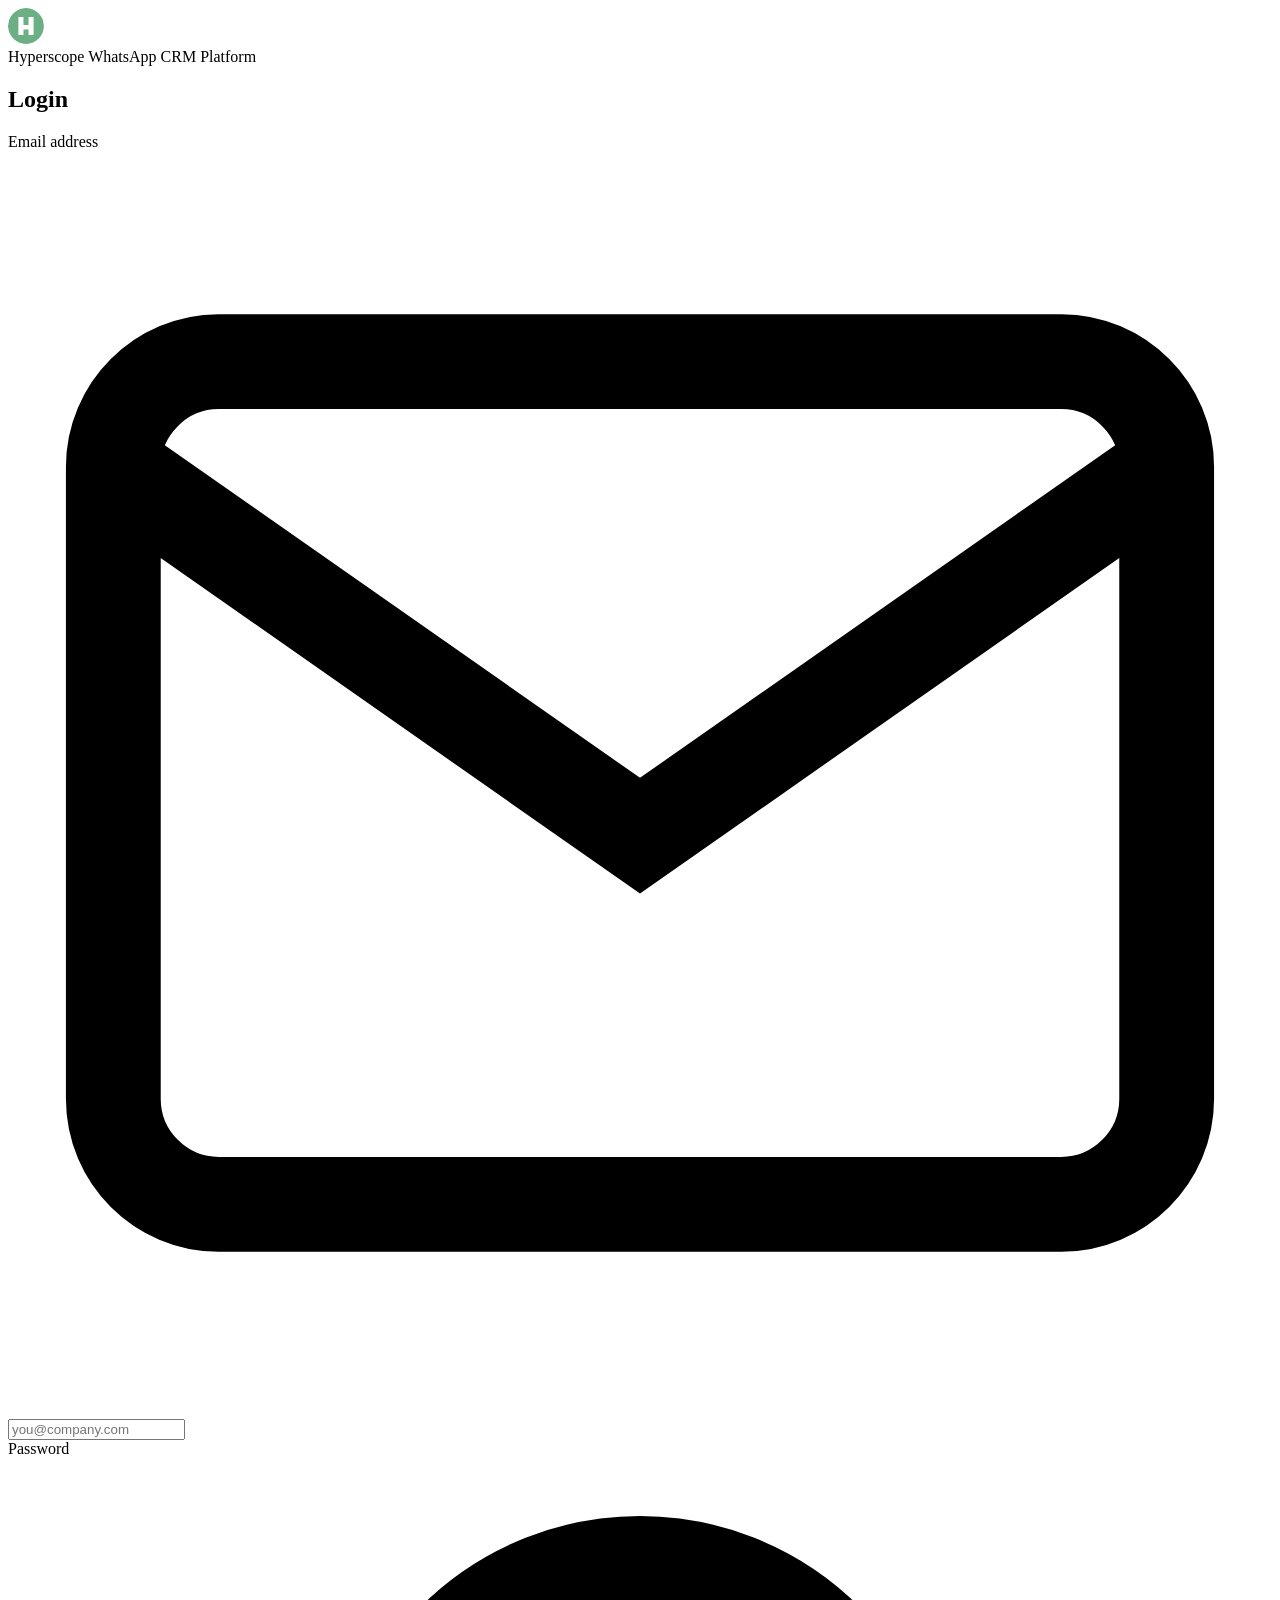
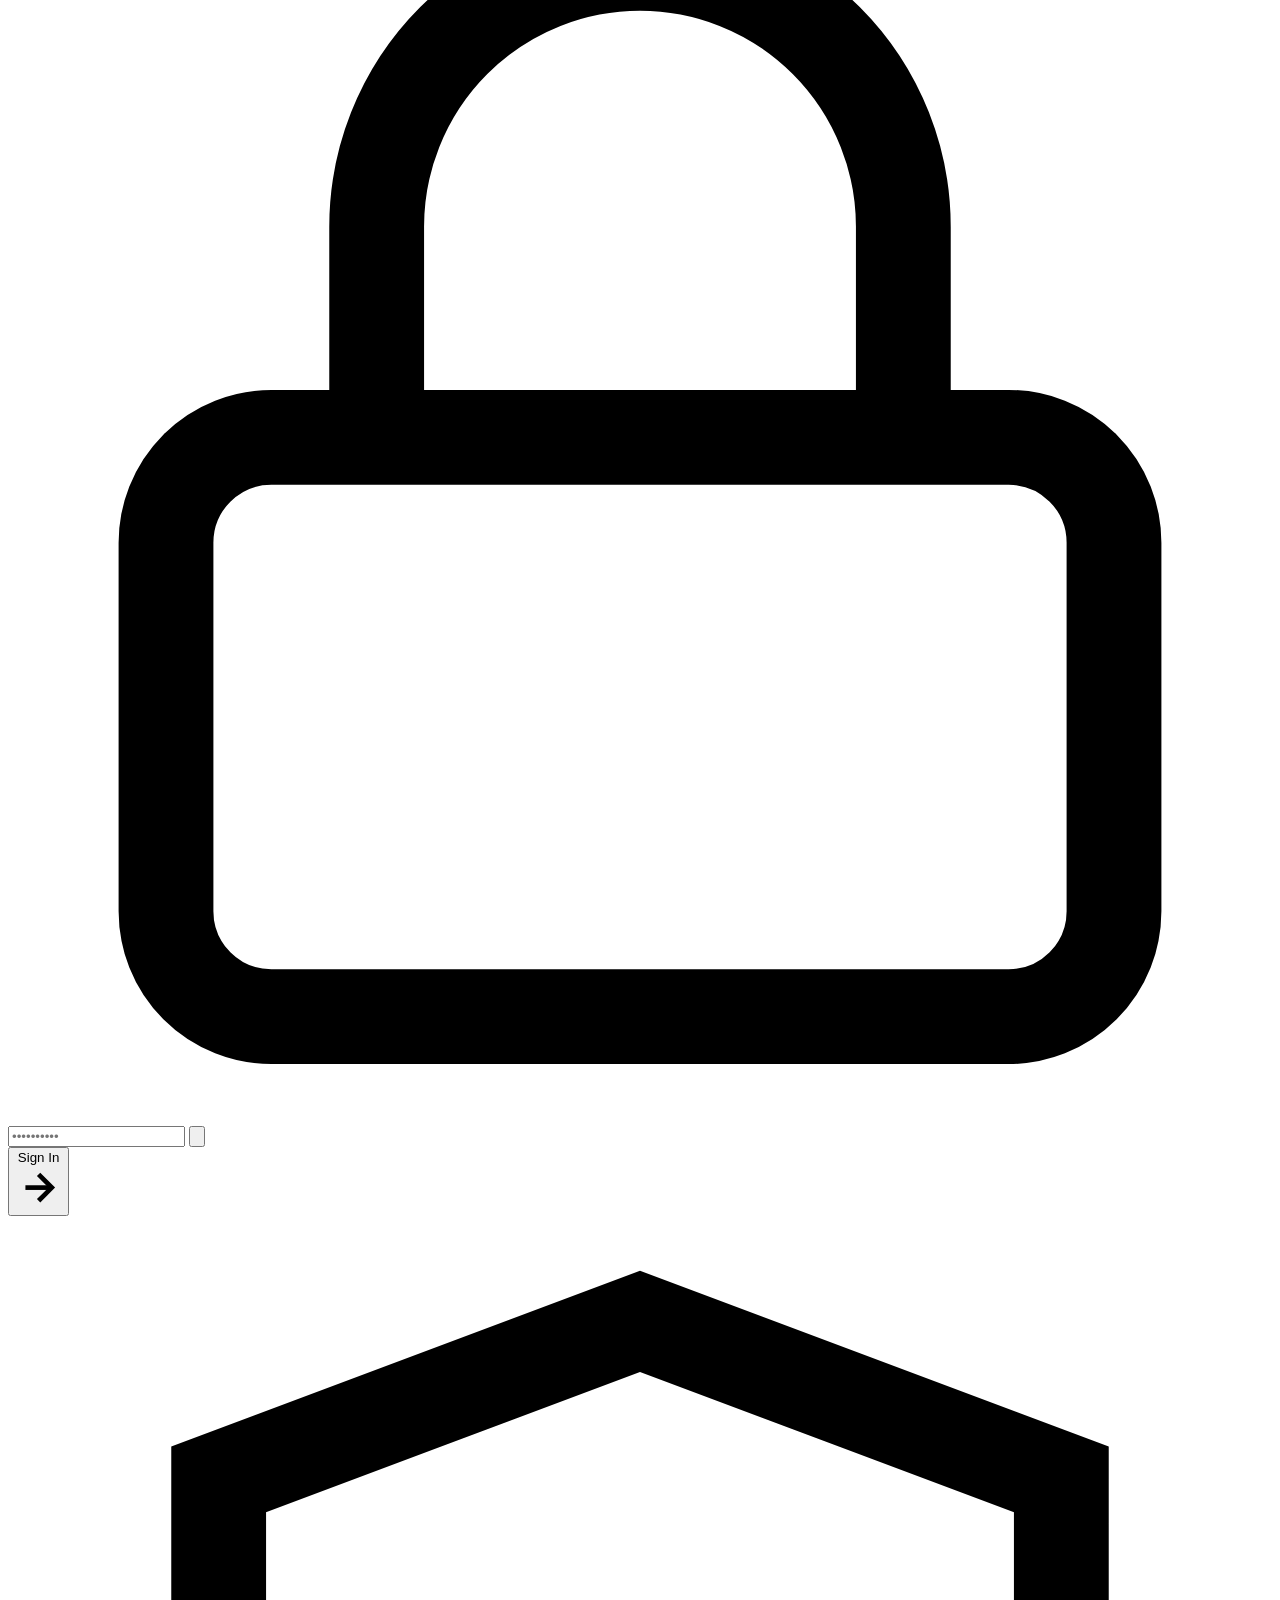
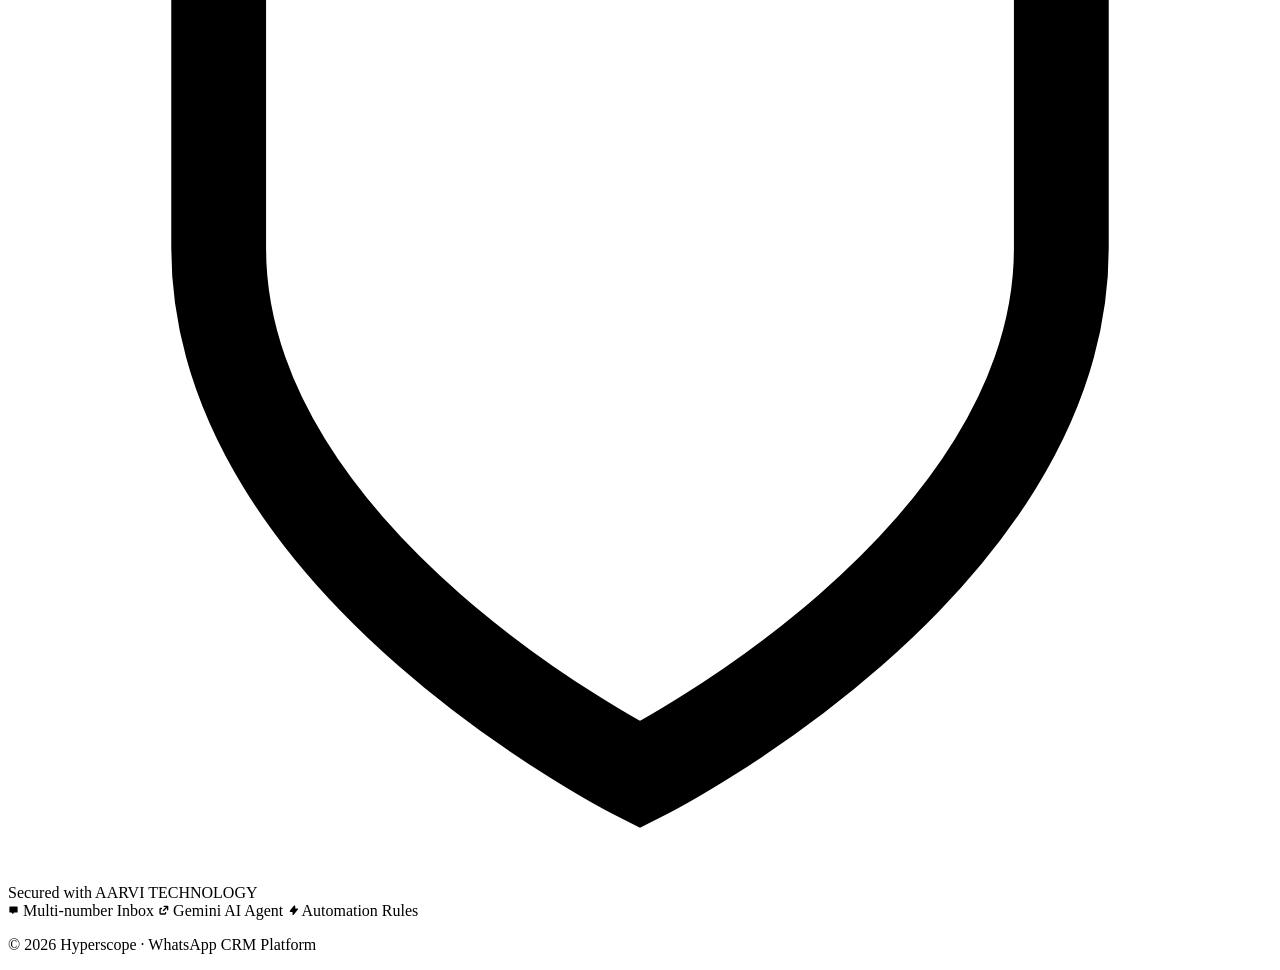
==== frontend/index.html @ 1526806e "Merge feat/settings-shell: settings sub-nav, user/org/integration pages Co-Authored-By: Claude Opus " ====
<!DOCTYPE html>
<html lang="en">
<head>
<meta charset="UTF-8">
<meta name="viewport" content="width=device-width, initial-scale=1.0">
<title>Hyperscope — WhatsApp CRM</title>
<script>
  // Apply saved theme + sidebar state before first paint (per browser; storage may be blocked)
  (function () {
    try {
      var t = localStorage.getItem('theme');
      if (t === 'dark' || t === 'light') document.documentElement.setAttribute('data-theme', t);
      if (localStorage.getItem('sidebar') === 'collapsed') document.documentElement.setAttribute('data-sidebar', 'collapsed');
    } catch (_) {}
  })();
</script>
<link rel="stylesheet" href="/static/css/app.css?v=41">
<link rel="stylesheet" href="/static/css/notifications.css?v=2">
<link rel="stylesheet" href="/static/css/dashboard.css?v=2">
<link rel="stylesheet" href="/static/css/chats.css?v=3">
<link rel="stylesheet" href="/static/css/analytics.css?v=2">
<link rel="stylesheet" href="/static/css/settings.css?v=2">
<link rel="stylesheet" href="/static/css/settings-org.css?v=1">
<link rel="stylesheet" href="/static/css/contacts.css?v=2">
<link rel="icon" type="image/svg+xml" href="/static/favicon.svg">
</head>
<body>

<!-- BOOT LOADER (session restore / first view render) -->
<div id="boot-loader" class="boot-loader" role="status" aria-live="polite" hidden>
  <div class="boot-inner">
    <div class="boot-logo" id="boot-logo">
      <svg viewBox="0 0 512 512" fill="none" xmlns="http://www.w3.org/2000/svg" aria-hidden="true">
        <circle cx="256" cy="256" r="256" fill="#15803D"/>
        <path fill="#fff" d="M148 128h72v112h72V128h72v256h-72V304h-72v80h-72z"/>
      </svg>
    </div>
    <p class="boot-text">Loading your workspace...</p>
    <div class="boot-bar" aria-hidden="true"></div>
    <p class="boot-slow" id="boot-slow" hidden>This is taking longer than usual.</p>
    <button type="button" class="boot-logout" id="boot-logout">
      Logout
      <svg viewBox="0 0 24 24" fill="none" stroke="currentColor" stroke-width="2" stroke-linecap="round" stroke-linejoin="round" aria-hidden="true"><path d="M9 21H5a2 2 0 0 1-2-2V5a2 2 0 0 1 2-2h4"/><polyline points="16 17 21 12 16 7"/><line x1="21" y1="12" x2="9" y2="12"/></svg>
    </button>
  </div>
</div>

<!-- LOGIN SCREEN -->
<div id="login-screen" class="login-screen">

  <div class="ls-outer">
  <div class="ls-wrap">

    <!-- Logo above card -->
    <div class="ls-brand">
      <div class="ls-logo">
        <svg viewBox="0 0 512 512" fill="none" xmlns="http://www.w3.org/2000/svg" style="width:36px;height:36px">
          <mask id="ls-mask" maskUnits="userSpaceOnUse"><circle cx="256" cy="256" r="256" fill="#3C3"/></mask>
          <g mask="url(#ls-mask)">
            <circle cx="256" cy="256" r="256" fill="#15803D"/>
            <path fill="#fff" d="M148 128h72v112h72V128h72v256h-72V304h-72v80h-72z"/>
          </g>
        </svg>
      </div>
      <div class="ls-brand-name">
        <span>Hyperscope</span>
        <span class="ls-brand-tag">WhatsApp CRM Platform</span>
      </div>
    </div>

    <!-- Form card -->
    <div class="ls-card">

      <div class="ls-card-head">
        <h2>Login</h2>
      </div>

      <form id="login-form" autocomplete="off" novalidate>

        <div class="lf-group">
          <label for="login-email">Email address</label>
          <div class="lf-input-wrap">
            <svg class="lf-input-icon" viewBox="0 0 24 24" fill="none" stroke="currentColor" stroke-width="1.8"><path d="M4 4h16c1.1 0 2 .9 2 2v12c0 1.1-.9 2-2 2H4c-1.1 0-2-.9-2-2V6c0-1.1.9-2 2-2z"/><polyline points="22,6 12,13 2,6"/></svg>
            <input type="email" id="login-email" placeholder="you@company.com" required autocomplete="email">
          </div>
        </div>

        <div class="lf-group">
          <label for="login-password">Password</label>
          <div class="lf-input-wrap">
            <svg class="lf-input-icon" viewBox="0 0 24 24" fill="none" stroke="currentColor" stroke-width="1.8"><rect x="3" y="11" width="18" height="11" rx="2" ry="2"/><path d="M7 11V7a5 5 0 0 1 10 0v4"/></svg>
            <input type="password" id="login-password" placeholder="••••••••••" required autocomplete="current-password">
            <button type="button" class="lf-eye" id="toggle-password" tabindex="-1" aria-label="Show password">
              <svg id="eye-icon" viewBox="0 0 24 24" fill="none" stroke="currentColor" stroke-width="1.8"><path d="M1 12s4-8 11-8 11 8 11 8-4 8-11 8-11-8-11-8z"/><circle cx="12" cy="12" r="3"/></svg>
            </button>
          </div>
        </div>

        <div id="login-error" class="lf-error" style="display:none">
          <svg viewBox="0 0 24 24" fill="none" stroke="currentColor" stroke-width="2"><circle cx="12" cy="12" r="10"/><line x1="12" y1="8" x2="12" y2="12"/><line x1="12" y1="16" x2="12.01" y2="16"/></svg>
          <span id="login-error-msg">Invalid email or password</span>
        </div>

        <button type="submit" class="lf-submit" id="login-btn">
          <span id="login-btn-text">Sign In</span>
          <svg id="login-btn-arrow" viewBox="0 0 24 24" fill="none" stroke="currentColor" stroke-width="2.5"><line x1="5" y1="12" x2="19" y2="12"/><polyline points="12 5 19 12 12 19"/></svg>
          <svg id="login-btn-spinner" viewBox="0 0 24 24" fill="none" stroke="currentColor" stroke-width="2.5" style="display:none"><circle cx="12" cy="12" r="10" stroke-opacity=".2"/><path d="M12 2a10 10 0 0 1 10 10" stroke-linecap="round"/></svg>
        </button>

      </form>

      <div class="lf-trust">
        <svg viewBox="0 0 24 24" fill="none" stroke="currentColor" stroke-width="1.8"><path d="M12 22s8-4 8-10V5l-8-3-8 3v7c0 6 8 10 8 10z"/></svg>
        Secured with AARVI TECHNOLOGY
      </div>

    </div>

    <!-- Feature chips below card -->
    <div class="ls-chips">
      <span class="ls-chip">
        <svg viewBox="0 0 16 16" fill="currentColor" width="11" height="11"><path d="M2 3a1 1 0 011-1h10a1 1 0 011 1v7a1 1 0 01-1 1H9l-2 2-2-2H3a1 1 0 01-1-1V3z"/></svg>
        Multi-number Inbox
      </span>
      <span class="ls-chip">
        <svg viewBox="0 0 16 16" fill="currentColor" width="11" height="11"><path fill-rule="evenodd" d="M9 1a1 1 0 000 2h2.586L7.293 7.293a1 1 0 101.414 1.414L13 4.414V7a1 1 0 002 0V2a1 1 0 00-1-1H9zM4 4a2 2 0 00-2 2v6a2 2 0 002 2h6a2 2 0 002-2v-1a1 1 0 00-2 0v1H4V6h1a1 1 0 000-2H4z" clip-rule="evenodd"/></svg>
        Gemini AI Agent
      </span>
      <span class="ls-chip">
        <svg viewBox="0 0 16 16" fill="currentColor" width="11" height="11"><path fill-rule="evenodd" d="M11.3 1.046A1 1 0 0112 2v3h3a1 1 0 01.8 1.6l-6 7.5A1 1 0 018 13v-3H5a1 1 0 01-.8-1.6l6-7.5a1 1 0 011.1-.354z" clip-rule="evenodd"/></svg>
        Automation Rules
      </span>
    </div>

    <p class="ls-footer">© 2026 Hyperscope · WhatsApp CRM Platform</p>

  </div><!-- end ls-wrap -->

  </div><!-- end ls-outer -->

</div>

<!-- MAIN APP SHELL -->
<div id="app-shell" class="app-shell" style="display:none">

  <!-- SIDEBAR -->
  <aside class="sidebar" id="sidebar">
    <div class="sidebar-top">
      <button type="button" class="ws-switch" id="ws-switch" aria-haspopup="menu" aria-expanded="false" aria-controls="ws-menu" title="Workspace menu">
        <span class="ws-avatar" id="ws-avatar">h</span>
        <span class="ws-meta">
          <span class="ws-name" id="ws-name">Hyperscope</span>
          <span class="ws-email" id="brand-agent-email"></span>
        </span>
        <span class="ws-chevron" aria-hidden="true">
          <svg viewBox="0 0 24 24" fill="none" stroke="currentColor" stroke-width="2.2" stroke-linecap="round" stroke-linejoin="round"><polyline points="7 9 12 4 17 9"/><polyline points="7 15 12 20 17 15"/></svg>
        </span>
      </button>

      <div class="ws-menu" id="ws-menu" role="menu" aria-labelledby="ws-switch" hidden>
        <div class="ws-menu-org">
          <span class="ws-avatar sm" id="ws-menu-avatar">h</span>
          <div class="ws-menu-org-meta">
            <strong id="ws-menu-name">Hyperscope</strong>
            <button type="button" class="ws-uid" id="ws-menu-uid" title="Copy workspace ID"></button>
          </div>
        </div>
        <button type="button" class="ws-menu-item" role="menuitem" data-ws-action="org-settings">
          <svg viewBox="0 0 24 24" fill="none" stroke="currentColor" stroke-width="2"><circle cx="12" cy="12" r="3"/><path d="M19.4 15a1.65 1.65 0 0 0 .33 1.82l.06.06a2 2 0 0 1-2.83 2.83l-.06-.06a1.65 1.65 0 0 0-1.82-.33 1.65 1.65 0 0 0-1 1.51V21a2 2 0 0 1-4 0v-.09A1.65 1.65 0 0 0 9 19.4a1.65 1.65 0 0 0-1.82.33l-.06.06a2 2 0 0 1-2.83-2.83l.06-.06A1.65 1.65 0 0 0 4.68 15a1.65 1.65 0 0 0-1.51-1H3a2 2 0 0 1 0-4h.09A1.65 1.65 0 0 0 4.6 9a1.65 1.65 0 0 0-.33-1.82l-.06-.06a2 2 0 0 1 2.83-2.83l.06.06A1.65 1.65 0 0 0 9 4.68a1.65 1.65 0 0 0 1-1.51V3a2 2 0 0 1 4 0v.09a1.65 1.65 0 0 0 1 1.51 1.65 1.65 0 0 0 1.82-.33l.06-.06a2 2 0 0 1 2.83 2.83l-.06.06A1.65 1.65 0 0 0 19.4 9a1.65 1.65 0 0 0 1.51 1H21a2 2 0 0 1 0 4h-.09a1.65 1.65 0 0 0-1.51 1z"/></svg>
          <span>Organization settings</span>
        </button>
        <button type="button" class="ws-menu-item" role="menuitem" data-ws-action="invite">
          <svg viewBox="0 0 24 24" fill="none" stroke="currentColor" stroke-width="2"><path d="M16 21v-2a4 4 0 0 0-4-4H6a4 4 0 0 0-4 4v2"/><circle cx="9" cy="7" r="4"/><line x1="19" y1="8" x2="19" y2="14"/><line x1="22" y1="11" x2="16" y2="11"/></svg>
          <span>Invite team</span>
        </button>
        <button type="button" class="ws-menu-item" role="menuitem" data-ws-action="help">
          <svg viewBox="0 0 24 24" fill="none" stroke="currentColor" stroke-width="2"><circle cx="12" cy="12" r="10"/><path d="M9.09 9a3 3 0 0 1 5.83 1c0 2-3 3-3 3"/><line x1="12" y1="17" x2="12.01" y2="17"/></svg>
          <span>Help &amp; Support</span>
        </button>

        <div class="ws-menu-sep" role="separator"></div>

        <div class="ws-menu-label">
          <svg viewBox="0 0 24 24" fill="none" stroke="currentColor" stroke-width="2"><rect x="4" y="2" width="16" height="20" rx="2"/><line x1="9" y1="6" x2="9.01" y2="6"/><line x1="15" y1="6" x2="15.01" y2="6"/><line x1="9" y1="10" x2="9.01" y2="10"/><line x1="15" y1="10" x2="15.01" y2="10"/><line x1="9" y1="14" x2="9.01" y2="14"/><line x1="15" y1="14" x2="15.01" y2="14"/><path d="M10 22v-4h4v4"/></svg>
          <span>Workspaces</span>
        </div>
        <button type="button" class="ws-menu-item is-current" role="menuitemradio" aria-checked="true" data-ws-action="current">
          <span class="ws-avatar sm" id="ws-menu-current-avatar">h</span>
          <span id="ws-menu-current-name">Hyperscope</span>
          <svg class="ws-check" viewBox="0 0 24 24" fill="none" stroke="currentColor" stroke-width="2.5"><polyline points="20 6 9 17 4 12"/></svg>
        </button>
        <button type="button" class="ws-menu-item is-muted" role="menuitem" data-ws-action="create">
          <svg viewBox="0 0 24 24" fill="none" stroke="currentColor" stroke-width="2"><line x1="12" y1="5" x2="12" y2="19"/><line x1="5" y1="12" x2="19" y2="12"/></svg>
          <span><em>Create new</em></span>
        </button>

        <div class="ws-menu-sep" role="separator"></div>

        <div class="ws-menu-user">
          <span class="agent-avatar xs has-dot" id="ws-menu-user-avatar">?</span>
          <span id="ws-menu-user-email"></span>
        </div>
        <button type="button" class="ws-menu-item" role="menuitem" data-ws-action="password">
          <svg viewBox="0 0 24 24" fill="none" stroke="currentColor" stroke-width="2"><rect x="3" y="11" width="18" height="11" rx="2" ry="2"/><path d="M7 11V7a5 5 0 0 1 10 0v4"/></svg>
          <span>Update password</span>
        </button>
        <button type="button" class="ws-menu-item is-danger" role="menuitem" data-ws-action="logout">
          <svg viewBox="0 0 24 24" fill="none" stroke="currentColor" stroke-width="2"><path d="M9 21H5a2 2 0 0 1-2-2V5a2 2 0 0 1 2-2h4"/><polyline points="16 17 21 12 16 7"/><line x1="21" y1="12" x2="9" y2="12"/></svg>
          <span>Logout</span>
        </button>
      </div>
    </div>

    <!-- Sidebar icons: Font Awesome Free 6.7.2 by @fontawesome - https://fontawesome.com (Icons: CC BY 4.0) -->
    <nav class="sidebar-nav" aria-label="Main">
      <a href="#dashboard" class="nav-item" data-view="dashboard" title="Dashboard">
        <svg class="fa-ico" viewBox="0 0 576 512" fill="currentColor" aria-hidden="true"><path d="M575.8 255.5c0 18-15 32.1-32 32.1l-32 0 .7 160.2c0 2.7-.2 5.4-.5 8.1l0 16.2c0 22.1-17.9 40-40 40l-16 0c-1.1 0-2.2 0-3.3-.1c-1.4 .1-2.8 .1-4.2 .1L416 512l-24 0c-22.1 0-40-17.9-40-40l0-24 0-64c0-17.7-14.3-32-32-32l-64 0c-17.7 0-32 14.3-32 32l0 64 0 24c0 22.1-17.9 40-40 40l-24 0-31.9 0c-1.5 0-3-.1-4.5-.2c-1.2 .1-2.4 .2-3.6 .2l-16 0c-22.1 0-40-17.9-40-40l0-112c0-.9 0-1.9 .1-2.8l0-69.7-32 0c-18 0-32-14-32-32.1c0-9 3-17 10-24L266.4 8c7-7 15-8 22-8s15 2 21 7L564.8 231.5c8 7 12 15 11 24z"/></svg>
        <span class="nav-label">Dashboard</span>
      </a>

      <div class="nav-sep" role="separator"></div>

      <a href="#inbox" class="nav-item" data-view="inbox" title="Chats">
        <svg class="fa-ico" viewBox="0 0 512 512" fill="currentColor" aria-hidden="true"><path d="M256 448c141.4 0 256-93.1 256-208S397.4 32 256 32S0 125.1 0 240c0 45.1 17.7 86.8 47.7 120.9c-1.9 24.5-11.4 46.3-21.4 62.9c-5.5 9.2-11.1 16.6-15.2 21.6c-2.1 2.5-3.7 4.4-4.9 5.7c-.6 .6-1 1.1-1.3 1.4l-.3 .3c0 0 0 0 0 0c0 0 0 0 0 0s0 0 0 0s0 0 0 0c-4.6 4.6-5.9 11.4-3.4 17.4c2.5 6 8.3 9.9 14.8 9.9c28.7 0 57.6-8.9 81.6-19.3c22.9-10 42.4-21.9 54.3-30.6c31.8 11.5 67 17.9 104.1 17.9zM128 208a32 32 0 1 1 0 64 32 32 0 1 1 0-64zm128 0a32 32 0 1 1 0 64 32 32 0 1 1 0-64zm96 32a32 32 0 1 1 64 0 32 32 0 1 1 -64 0z"/></svg>
        <span class="nav-label">Chats</span>
        <span class="badge" id="unread-badge" style="display:none">0</span>
      </a>
      <a href="#tickets" class="nav-item" data-view="tickets" title="Tickets">
        <svg class="fa-ico" viewBox="0 0 576 512" fill="currentColor" aria-hidden="true"><path d="M64 64C28.7 64 0 92.7 0 128l0 64c0 8.8 7.4 15.7 15.7 18.6C34.5 217.1 48 235 48 256s-13.5 38.9-32.3 45.4C7.4 304.3 0 311.2 0 320l0 64c0 35.3 28.7 64 64 64l448 0c35.3 0 64-28.7 64-64l0-64c0-8.8-7.4-15.7-15.7-18.6C541.5 294.9 528 277 528 256s13.5-38.9 32.3-45.4c8.3-2.9 15.7-9.8 15.7-18.6l0-64c0-35.3-28.7-64-64-64L64 64zm64 112l0 160c0 8.8 7.2 16 16 16l288 0c8.8 0 16-7.2 16-16l0-160c0-8.8-7.2-16-16-16l-288 0c-8.8 0-16 7.2-16 16zM96 160c0-17.7 14.3-32 32-32l320 0c17.7 0 32 14.3 32 32l0 192c0 17.7-14.3 32-32 32l-320 0c-17.7 0-32-14.3-32-32l0-192z"/></svg>
        <span class="nav-label">Tickets</span>
      </a>
      <a href="#analytics" class="nav-item" data-view="analytics" title="Analytics">
        <svg class="fa-ico" viewBox="0 0 512 512" fill="currentColor" aria-hidden="true"><path d="M64 64c0-17.7-14.3-32-32-32S0 46.3 0 64L0 400c0 44.2 35.8 80 80 80l400 0c17.7 0 32-14.3 32-32s-14.3-32-32-32L80 416c-8.8 0-16-7.2-16-16L64 64zm406.6 86.6c12.5-12.5 12.5-32.8 0-45.3s-32.8-12.5-45.3 0L320 210.7l-57.4-57.4c-12.5-12.5-32.8-12.5-45.3 0l-112 112c-12.5 12.5-12.5 32.8 0 45.3s32.8 12.5 45.3 0L240 221.3l57.4 57.4c12.5 12.5 32.8 12.5 45.3 0l128-128z"/></svg>
        <span class="nav-label">Analytics</span>
      </a>

      <div class="nav-sep" role="separator"></div>

      <a href="#chat-list" class="nav-item" data-view="chat-list" title="Chat List">
        <svg class="fa-ico" viewBox="0 0 512 512" fill="currentColor" aria-hidden="true"><path d="M64 144a48 48 0 1 0 0-96 48 48 0 1 0 0 96zM192 64c-17.7 0-32 14.3-32 32s14.3 32 32 32l288 0c17.7 0 32-14.3 32-32s-14.3-32-32-32L192 64zm0 160c-17.7 0-32 14.3-32 32s14.3 32 32 32l288 0c17.7 0 32-14.3 32-32s-14.3-32-32-32l-288 0zm0 160c-17.7 0-32 14.3-32 32s14.3 32 32 32l288 0c17.7 0 32-14.3 32-32s-14.3-32-32-32l-288 0zM64 464a48 48 0 1 0 0-96 48 48 0 1 0 0 96zm48-208a48 48 0 1 0 -96 0 48 48 0 1 0 96 0z"/></svg>
        <span class="nav-label">Chat List</span>
      </a>
      <a href="#bulk" class="nav-item" data-view="bulk" title="Bulk Messages">
        <svg class="fa-ico" viewBox="0 0 512 512" fill="currentColor" aria-hidden="true"><path d="M480 32c0-12.9-7.8-24.6-19.8-29.6s-25.7-2.2-34.9 6.9L381.7 53c-48 48-113.1 75-181 75l-8.7 0-32 0-96 0c-35.3 0-64 28.7-64 64l0 96c0 35.3 28.7 64 64 64l0 128c0 17.7 14.3 32 32 32l64 0c17.7 0 32-14.3 32-32l0-128 8.7 0c67.9 0 133 27 181 75l43.6 43.6c9.2 9.2 22.9 11.9 34.9 6.9s19.8-16.6 19.8-29.6l0-147.6c18.6-8.8 32-32.5 32-60.4s-13.4-51.6-32-60.4L480 32zm-64 76.7L416 240l0 131.3C357.2 317.8 280.5 288 200.7 288l-8.7 0 0-96 8.7 0c79.8 0 156.5-29.8 215.3-83.3z"/></svg>
        <span class="nav-label">Bulk Messages</span>
      </a>
      <a href="#scheduled" class="nav-item" data-view="scheduled" title="Scheduled">
        <svg class="fa-ico" viewBox="0 0 512 512" fill="currentColor" aria-hidden="true"><path d="M256 0a256 256 0 1 1 0 512A256 256 0 1 1 256 0zM232 120l0 136c0 8 4 15.5 10.7 20l96 64c11 7.4 25.9 4.4 33.3-6.7s4.4-25.9-6.7-33.3L280 243.2 280 120c0-13.3-10.7-24-24-24s-24 10.7-24 24z"/></svg>
        <span class="nav-label">Scheduled</span>
      </a>

      <div class="nav-sep" role="separator"></div>

      <a href="#contacts" class="nav-item" data-view="contacts" title="Contacts">
        <svg class="fa-ico" viewBox="0 0 512 512" fill="currentColor" aria-hidden="true"><path d="M96 0C60.7 0 32 28.7 32 64l0 384c0 35.3 28.7 64 64 64l288 0c35.3 0 64-28.7 64-64l0-384c0-35.3-28.7-64-64-64L96 0zM208 288l64 0c44.2 0 80 35.8 80 80c0 8.8-7.2 16-16 16l-192 0c-8.8 0-16-7.2-16-16c0-44.2 35.8-80 80-80zm-32-96a64 64 0 1 1 128 0 64 64 0 1 1 -128 0zM512 80c0-8.8-7.2-16-16-16s-16 7.2-16 16l0 64c0 8.8 7.2 16 16 16s16-7.2 16-16l0-64zM496 192c-8.8 0-16 7.2-16 16l0 64c0 8.8 7.2 16 16 16s16-7.2 16-16l0-64c0-8.8-7.2-16-16-16zm16 144c0-8.8-7.2-16-16-16s-16 7.2-16 16l0 64c0 8.8 7.2 16 16 16s16-7.2 16-16l0-64z"/></svg>
        <span class="nav-label">Contacts</span>
      </a>
      <a href="#media" class="nav-item" data-view="media" title="Media">
        <svg class="fa-ico" viewBox="0 0 512 512" fill="currentColor" aria-hidden="true"><path d="M0 96C0 60.7 28.7 32 64 32l384 0c35.3 0 64 28.7 64 64l0 320c0 35.3-28.7 64-64 64L64 480c-35.3 0-64-28.7-64-64L0 96zM323.8 202.5c-4.5-6.6-11.9-10.5-19.8-10.5s-15.4 3.9-19.8 10.5l-87 127.6L170.7 297c-4.6-5.7-11.5-9-18.7-9s-14.2 3.3-18.7 9l-64 80c-5.8 7.2-6.9 17.1-2.9 25.4s12.4 13.6 21.6 13.6l96 0 32 0 208 0c8.9 0 17.1-4.9 21.2-12.8s3.6-17.4-1.4-24.7l-120-176zM112 192a48 48 0 1 0 0-96 48 48 0 1 0 0 96z"/></svg>
        <span class="nav-label">Media</span>
      </a>
      <a href="#communities" class="nav-item" data-view="communities" title="Groups">
        <svg class="fa-ico" viewBox="0 0 640 512" fill="currentColor" aria-hidden="true"><path d="M96 128a128 128 0 1 1 256 0A128 128 0 1 1 96 128zM0 482.3C0 383.8 79.8 304 178.3 304l91.4 0C368.2 304 448 383.8 448 482.3c0 16.4-13.3 29.7-29.7 29.7L29.7 512C13.3 512 0 498.7 0 482.3zM609.3 512l-137.8 0c5.4-9.4 8.6-20.3 8.6-32l0-8c0-60.7-27.1-115.2-69.8-151.8c2.4-.1 4.7-.2 7.1-.2l61.4 0C567.8 320 640 392.2 640 481.3c0 17-13.8 30.7-30.7 30.7zM432 256c-31 0-59-12.6-79.3-32.9C372.4 196.5 384 163.6 384 128c0-26.8-6.6-52.1-18.3-74.3C384.3 40.1 407.2 32 432 32c61.9 0 112 50.1 112 112s-50.1 112-112 112z"/></svg>
        <span class="nav-label">Groups</span>
      </a>

      <div class="nav-sep" role="separator"></div>

      <a href="#ai-agent" class="nav-item" data-view="ai-agent" title="AI">
        <svg class="fa-ico" viewBox="0 0 24 24" fill="currentColor" aria-hidden="true"><path d="M10 2.5l1.9 5.6 5.6 1.9-5.6 1.9L10 17.5l-1.9-5.6L2.5 10l5.6-1.9z"/><path d="M18.5 13l.95 2.55L22 16.5l-2.55.95L18.5 20l-.95-2.55L15 16.5l2.55-.95z"/><path d="M18 2l.7 1.8 1.8.7-1.8.7L18 7l-.7-1.8-1.8-.7 1.8-.7z"/></svg>
        <span class="nav-label">AI</span>
      </a>
      <a href="#automation" class="nav-item" data-view="automation" title="Automation Rules">
        <svg class="fa-ico" viewBox="0 0 640 512" fill="currentColor" aria-hidden="true"><path d="M308.5 135.3c7.1-6.3 9.9-16.2 6.2-25c-2.3-5.3-4.8-10.5-7.6-15.5L304 89.4c-3-5-6.3-9.9-9.8-14.6c-5.7-7.6-15.7-10.1-24.7-7.1l-28.2 9.3c-10.7-8.8-23-16-36.2-20.9L199 27.1c-1.9-9.3-9.1-16.7-18.5-17.8C173.9 8.4 167.2 8 160.4 8l-.7 0c-6.8 0-13.5 .4-20.1 1.2c-9.4 1.1-16.6 8.6-18.5 17.8L115 56.1c-13.3 5-25.5 12.1-36.2 20.9L50.5 67.8c-9-3-19-.5-24.7 7.1c-3.5 4.7-6.8 9.6-9.9 14.6l-3 5.3c-2.8 5-5.3 10.2-7.6 15.6c-3.7 8.7-.9 18.6 6.2 25l22.2 19.8C32.6 161.9 32 168.9 32 176s.6 14.1 1.7 20.9L11.5 216.7c-7.1 6.3-9.9 16.2-6.2 25c2.3 5.3 4.8 10.5 7.6 15.6l3 5.2c3 5.1 6.3 9.9 9.9 14.6c5.7 7.6 15.7 10.1 24.7 7.1l28.2-9.3c10.7 8.8 23 16 36.2 20.9l6.1 29.1c1.9 9.3 9.1 16.7 18.5 17.8c6.7 .8 13.5 1.2 20.4 1.2s13.7-.4 20.4-1.2c9.4-1.1 16.6-8.6 18.5-17.8l6.1-29.1c13.3-5 25.5-12.1 36.2-20.9l28.2 9.3c9 3 19 .5 24.7-7.1c3.5-4.7 6.8-9.5 9.8-14.6l3.1-5.4c2.8-5 5.3-10.2 7.6-15.5c3.7-8.7 .9-18.6-6.2-25l-22.2-19.8c1.1-6.8 1.7-13.8 1.7-20.9s-.6-14.1-1.7-20.9l22.2-19.8zM112 176a48 48 0 1 1 96 0 48 48 0 1 1 -96 0zM504.7 500.5c6.3 7.1 16.2 9.9 25 6.2c5.3-2.3 10.5-4.8 15.5-7.6l5.4-3.1c5-3 9.9-6.3 14.6-9.8c7.6-5.7 10.1-15.7 7.1-24.7l-9.3-28.2c8.8-10.7 16-23 20.9-36.2l29.1-6.1c9.3-1.9 16.7-9.1 17.8-18.5c.8-6.7 1.2-13.5 1.2-20.4s-.4-13.7-1.2-20.4c-1.1-9.4-8.6-16.6-17.8-18.5L583.9 307c-5-13.3-12.1-25.5-20.9-36.2l9.3-28.2c3-9 .5-19-7.1-24.7c-4.7-3.5-9.6-6.8-14.6-9.9l-5.3-3c-5-2.8-10.2-5.3-15.6-7.6c-8.7-3.7-18.6-.9-25 6.2l-19.8 22.2c-6.8-1.1-13.8-1.7-20.9-1.7s-14.1 .6-20.9 1.7l-19.8-22.2c-6.3-7.1-16.2-9.9-25-6.2c-5.3 2.3-10.5 4.8-15.6 7.6l-5.2 3c-5.1 3-9.9 6.3-14.6 9.9c-7.6 5.7-10.1 15.7-7.1 24.7l9.3 28.2c-8.8 10.7-16 23-20.9 36.2L315.1 313c-9.3 1.9-16.7 9.1-17.8 18.5c-.8 6.7-1.2 13.5-1.2 20.4s.4 13.7 1.2 20.4c1.1 9.4 8.6 16.6 17.8 18.5l29.1 6.1c5 13.3 12.1 25.5 20.9 36.2l-9.3 28.2c-3 9-.5 19 7.1 24.7c4.7 3.5 9.5 6.8 14.6 9.8l5.4 3.1c5 2.8 10.2 5.3 15.5 7.6c8.7 3.7 18.6 .9 25-6.2l19.8-22.2c6.8 1.1 13.8 1.7 20.9 1.7s14.1-.6 20.9-1.7l19.8 22.2zM464 304a48 48 0 1 1 0 96 48 48 0 1 1 0-96z"/></svg>
        <span class="nav-label">Automation Rules</span>
      </a>

      <div class="nav-sep" role="separator"></div>

      <a href="#logs" class="nav-item" data-view="logs" title="Logs">
        <svg class="fa-ico" viewBox="0 0 512 512" fill="currentColor" aria-hidden="true"><path d="M152.1 38.2c9.9 8.9 10.7 24 1.8 33.9l-72 80c-4.4 4.9-10.6 7.8-17.2 7.9s-12.9-2.4-17.6-7L7 113C-2.3 103.6-2.3 88.4 7 79s24.6-9.4 33.9 0l22.1 22.1 55.1-61.2c8.9-9.9 24-10.7 33.9-1.8zm0 160c9.9 8.9 10.7 24 1.8 33.9l-72 80c-4.4 4.9-10.6 7.8-17.2 7.9s-12.9-2.4-17.6-7L7 273c-9.4-9.4-9.4-24.6 0-33.9s24.6-9.4 33.9 0l22.1 22.1 55.1-61.2c8.9-9.9 24-10.7 33.9-1.8zM224 96c0-17.7 14.3-32 32-32l224 0c17.7 0 32 14.3 32 32s-14.3 32-32 32l-224 0c-17.7 0-32-14.3-32-32zm0 160c0-17.7 14.3-32 32-32l224 0c17.7 0 32 14.3 32 32s-14.3 32-32 32l-224 0c-17.7 0-32-14.3-32-32zM160 416c0-17.7 14.3-32 32-32l288 0c17.7 0 32 14.3 32 32s-14.3 32-32 32l-288 0c-17.7 0-32-14.3-32-32zM48 368a48 48 0 1 1 0 96 48 48 0 1 1 0-96z"/></svg>
        <span class="nav-label">Logs</span>
      </a>
      <a href="#settings" class="nav-item" data-view="settings" title="Settings">
        <svg class="fa-ico" viewBox="0 0 512 512" fill="currentColor" aria-hidden="true"><path d="M495.9 166.6c3.2 8.7 .5 18.4-6.4 24.6l-43.3 39.4c1.1 8.3 1.7 16.8 1.7 25.4s-.6 17.1-1.7 25.4l43.3 39.4c6.9 6.2 9.6 15.9 6.4 24.6c-4.4 11.9-9.7 23.3-15.8 34.3l-4.7 8.1c-6.6 11-14 21.4-22.1 31.2c-5.9 7.2-15.7 9.6-24.5 6.8l-55.7-17.7c-13.4 10.3-28.2 18.9-44 25.4l-12.5 57.1c-2 9.1-9 16.3-18.2 17.8c-13.8 2.3-28 3.5-42.5 3.5s-28.7-1.2-42.5-3.5c-9.2-1.5-16.2-8.7-18.2-17.8l-12.5-57.1c-15.8-6.5-30.6-15.1-44-25.4L83.1 425.9c-8.8 2.8-18.6 .3-24.5-6.8c-8.1-9.8-15.5-20.2-22.1-31.2l-4.7-8.1c-6.1-11-11.4-22.4-15.8-34.3c-3.2-8.7-.5-18.4 6.4-24.6l43.3-39.4C64.6 273.1 64 264.6 64 256s.6-17.1 1.7-25.4L22.4 191.2c-6.9-6.2-9.6-15.9-6.4-24.6c4.4-11.9 9.7-23.3 15.8-34.3l4.7-8.1c6.6-11 14-21.4 22.1-31.2c5.9-7.2 15.7-9.6 24.5-6.8l55.7 17.7c13.4-10.3 28.2-18.9 44-25.4l12.5-57.1c2-9.1 9-16.3 18.2-17.8C227.3 1.2 241.5 0 256 0s28.7 1.2 42.5 3.5c9.2 1.5 16.2 8.7 18.2 17.8l12.5 57.1c15.8 6.5 30.6 15.1 44 25.4l55.7-17.7c8.8-2.8 18.6-.3 24.5 6.8c8.1 9.8 15.5 20.2 22.1 31.2l4.7 8.1c6.1 11 11.4 22.4 15.8 34.3zM256 336a80 80 0 1 0 0-160 80 80 0 1 0 0 160z"/></svg>
        <span class="nav-label">Settings</span>
      </a>
    </nav>

    <div class="sidebar-foot">
      <div class="nav-item sf-user" id="agent-display">
        <span class="agent-avatar xs has-dot" id="agent-avatar">?</span>
        <span class="agent-name nav-label" id="agent-name">Loading...</span>
        <span id="agent-role" hidden></span>
      </div>
      <button type="button" class="nav-item" id="theme-toggle" title="Switch to dark mode">
        <svg class="fa-ico" id="theme-icon" viewBox="0 0 384 512" fill="currentColor" aria-hidden="true"><path d="M223.5 32C100 32 0 132.3 0 256S100 480 223.5 480c60.6 0 115.5-24.2 155.8-63.4c5-4.9 6.3-12.5 3.1-18.7s-10.1-9.7-17-8.5c-9.8 1.7-19.8 2.6-30.1 2.6c-96.9 0-175.5-78.8-175.5-176c0-65.8 36-123.1 89.3-153.3c6.1-3.5 9.2-10.5 7.7-17.3s-7.3-11.9-14.3-12.5c-6.3-.5-12.6-.8-19-.8z"/></svg>
        <span class="nav-label" id="theme-label">Light</span>
      </button>
      <button type="button" class="nav-item" id="sidebar-collapse" title="Collapse sidebar" aria-expanded="true">
        <svg class="fa-ico" viewBox="0 0 448 512" fill="currentColor" aria-hidden="true"><path d="M48 416c0 8.8 7.2 16 16 16l320 0c8.8 0 16-7.2 16-16l0-320c0-8.8-7.2-16-16-16L64 80c-8.8 0-16 7.2-16 16l0 320zm16 64c-35.3 0-64-28.7-64-64L0 96C0 60.7 28.7 32 64 32l320 0c35.3 0 64 28.7 64 64l0 320c0 35.3-28.7 64-64 64L64 480zm64-224c0-6.7 2.8-13 7.7-17.6l112-104c7-6.5 17.2-8.2 25.9-4.4s14.4 12.5 14.4 22l0 208c0 9.5-5.7 18.2-14.4 22s-18.9 2.1-25.9-4.4l-112-104c-4.9-4.5-7.7-10.9-7.7-17.6z"/></svg>
        <span class="nav-label">Collapse</span>
      </button>
    </div>
  </aside>

  <!-- MAIN CONTENT -->
  <main class="main-content" id="main-content-wrap">
    <!-- Top app bar -->
    <div class="app-topbar">
      <div class="app-topbar-left">
        <button class="topbar-home" id="topbar-home" title="Dashboard" aria-label="Go to dashboard">
          <svg viewBox="0 0 24 24" fill="none" stroke="currentColor" stroke-width="2"><path d="M3 9l9-7 9 7v11a2 2 0 0 1-2 2H5a2 2 0 0 1-2-2z"/><polyline points="9 22 9 12 15 12 15 22"/></svg>
        </button>
        <div class="app-breadcrumb" id="app-breadcrumb">Dashboard</div>
      </div>
      <div class="app-topbar-search">
        <svg viewBox="0 0 24 24" fill="none" stroke="currentColor" stroke-width="2"><circle cx="11" cy="11" r="8"/><line x1="21" y1="21" x2="16.65" y2="16.65"/></svg>
        <input type="text" id="global-search" placeholder="Search chats, messages, tickets, contacts...">
      </div>
      <div class="app-topbar-right">
        <button class="topbar-outline-btn" id="topbar-refresh" title="Refresh this page">
          <svg viewBox="0 0 24 24" fill="none" stroke="currentColor" stroke-width="2"><polyline points="23 4 23 10 17 10"/><polyline points="1 20 1 14 7 14"/><path d="M3.51 9a9 9 0 0 1 14.85-3.36L23 10M1 14l4.64 4.36A9 9 0 0 0 20.49 15"/></svg>
          <span>Refresh</span>
        </button>
        <button class="topbar-outline-btn" id="topbar-help" title="Help">
          <svg viewBox="0 0 24 24" fill="none" stroke="currentColor" stroke-width="2"><circle cx="12" cy="12" r="10"/><path d="M9.09 9a3 3 0 0 1 5.83 1c0 2-3 3-3 3"/><line x1="12" y1="17" x2="12.01" y2="17"/></svg>
          <span>Help</span>
        </button>
        <button class="topbar-phone-badge topbar-outline-btn" id="topbar-phone-count" style="display:none" title="Manage WhatsApp phones">
          <span class="phone-dot"></span>
          <span><span id="topbar-phone-num">0</span>&nbsp;/&nbsp;<span id="topbar-phone-total">0</span>&nbsp;phones</span>
          <svg class="topbar-caret" viewBox="0 0 24 24" fill="none" stroke="currentColor" stroke-width="2"><polyline points="18 15 12 9 6 15"/></svg>
        </button>
        <div class="ws-status" id="ws-status" title="Connecting…">
          <span class="ws-dot"></span>
          <span class="ws-label" id="ws-label">Connecting</span>
        </div>
        <button class="topbar-btn topbar-icon-btn" id="topbar-ask-ai" title="Ask AI (Ctrl+K)">
          <svg viewBox="0 0 24 24" fill="none" stroke="currentColor" stroke-width="2"><path d="M12 3l1.9 5.1L19 10l-5.1 1.9L12 17l-1.9-5.1L5 10l5.1-1.9z"/><path d="M19 15l.9 2.1L22 18l-2.1.9L19 21l-.9-2.1L16 18l2.1-.9z"/></svg>
        </button>
        <button class="topbar-btn topbar-icon-btn" id="topbar-tasks" title="Tasks">
          <svg viewBox="0 0 24 24" fill="none" stroke="currentColor" stroke-width="2"><line x1="8" y1="6" x2="21" y2="6"/><line x1="8" y1="12" x2="21" y2="12"/><line x1="8" y1="18" x2="21" y2="18"/><polyline points="3 6 4 7 6 5"/><polyline points="3 12 4 13 6 11"/><polyline points="3 18 4 19 6 17"/></svg>
        </button>
        <div style="position:relative">
          <button class="topbar-btn topbar-icon-btn" id="topbar-bell" title="Notification settings">
            <svg viewBox="0 0 24 24" fill="none" stroke="currentColor" stroke-width="2"><path d="M18 8A6 6 0 0 0 6 8c0 7-3 9-3 9h18s-3-2-3-9"/><path d="M13.73 21a2 2 0 0 1-3.46 0"/></svg>
          </button>
          <div class="notif-popover" id="notif-popover" style="display:none"></div>
        </div>
        <div class="topbar-agent-container">
          <div class="topbar-agent" id="topbar-agent">
            <div class="topbar-avatar" id="topbar-avatar">?</div>
            <span id="topbar-name">Account</span>
          </div>
          <div class="topbar-dropdown" id="topbar-dropdown" style="display:none">
            <div class="dropdown-header">
              <strong id="dropdown-agent-name">Loading...</strong>
              <span id="dropdown-agent-email">agent@gmail.com</span>
            </div>
            <hr>
            <button class="dropdown-item" id="topbar-logout-btn">
              <svg viewBox="0 0 24 24" fill="none" stroke="currentColor" stroke-width="2"><path d="M9 21H5a2 2 0 0 1-2-2V5a2 2 0 0 1 2-2h4"/><polyline points="16 17 21 12 16 7"/><line x1="21" y1="12" x2="9" y2="12"/></svg>
              <span>Sign out</span>
            </button>
          </div>
        </div>
      </div>
    </div>
    <div id="main-content" style="flex:1;overflow:hidden;display:flex;flex-direction:column;">
    <!-- Views injected by JS -->
    </div>
  </main>

</div>

<script>
  // Pre-boot: with a saved token, show the workspace loader (not the login
  // screen) until app.js has restored the session and rendered the first view
  (function() {
    var t = null;
    try { t = localStorage.getItem('token'); } catch (_) {}
    if (t) {
      document.getElementById('login-screen').style.display = 'none';
      document.getElementById('boot-loader').hidden = false;
    }
  })();
</script>

<!-- ASK AI FAB + PANEL -->
<div class="ai-panel" id="ai-panel" style="display:none">
  <div class="ai-panel-head">
    <h3>✨ Ask AI <span class="ai-scope-chip" id="ai-scope">Org Assistant</span></h3>
    <button class="modal-close" id="ai-panel-close">×</button>
  </div>
  <div class="ai-panel-body" id="ai-panel-body"></div>
  <div class="ai-panel-input">
    <input type="text" id="ai-panel-q" placeholder="Ask me anything about your workspace...">
    <button class="btn btn-primary btn-sm" id="ai-panel-send">➤</button>
  </div>
</div>

<!-- TASKS SIDE PANEL -->
<div class="tasks-panel" id="tasks-panel" style="display:none">
  <div class="tasks-panel-head">
    <h3>Tasks</h3>
    <div style="display:flex;gap:.5rem;align-items:center">
      <button class="btn btn-primary btn-sm" id="tasks-create-btn">Create Task +</button>
      <button class="modal-close" id="tasks-close">×</button>
    </div>
  </div>
  <div class="tasks-panel-filter">
    <select id="tasks-view">
      <option value="my_open">My open tasks</option>
      <option value="all_active">All active tasks</option>
      <option value="all">All tasks</option>
      <option value="assigned_to_me">Assigned to me</option>
      <option value="high_priority">High priority tasks</option>
    </select>
  </div>
  <div class="tasks-panel-body" id="tasks-panel-body"></div>
</div>

<!-- TOAST -->
<div id="toast" class="toast" style="display:none"></div>

<!-- MODAL -->
<div id="modal-overlay" class="modal-overlay" style="display:none">
  <div class="modal" id="modal">
    <div class="modal-header">
      <h3 id="modal-title">Modal</h3>
      <button class="modal-close" id="modal-close">×</button>
    </div>
    <div class="modal-body" id="modal-body"></div>
  </div>
</div>

<script src="/static/vendor/chartjs/chart.umd.js?v=4.4.7"></script>
<script src="/static/js/api.js?v=45"></script>
<script src="/static/js/app.js?v=52"></script>
<script src="/static/js/settings-org.js?v=1"></script>
</body>
</html>
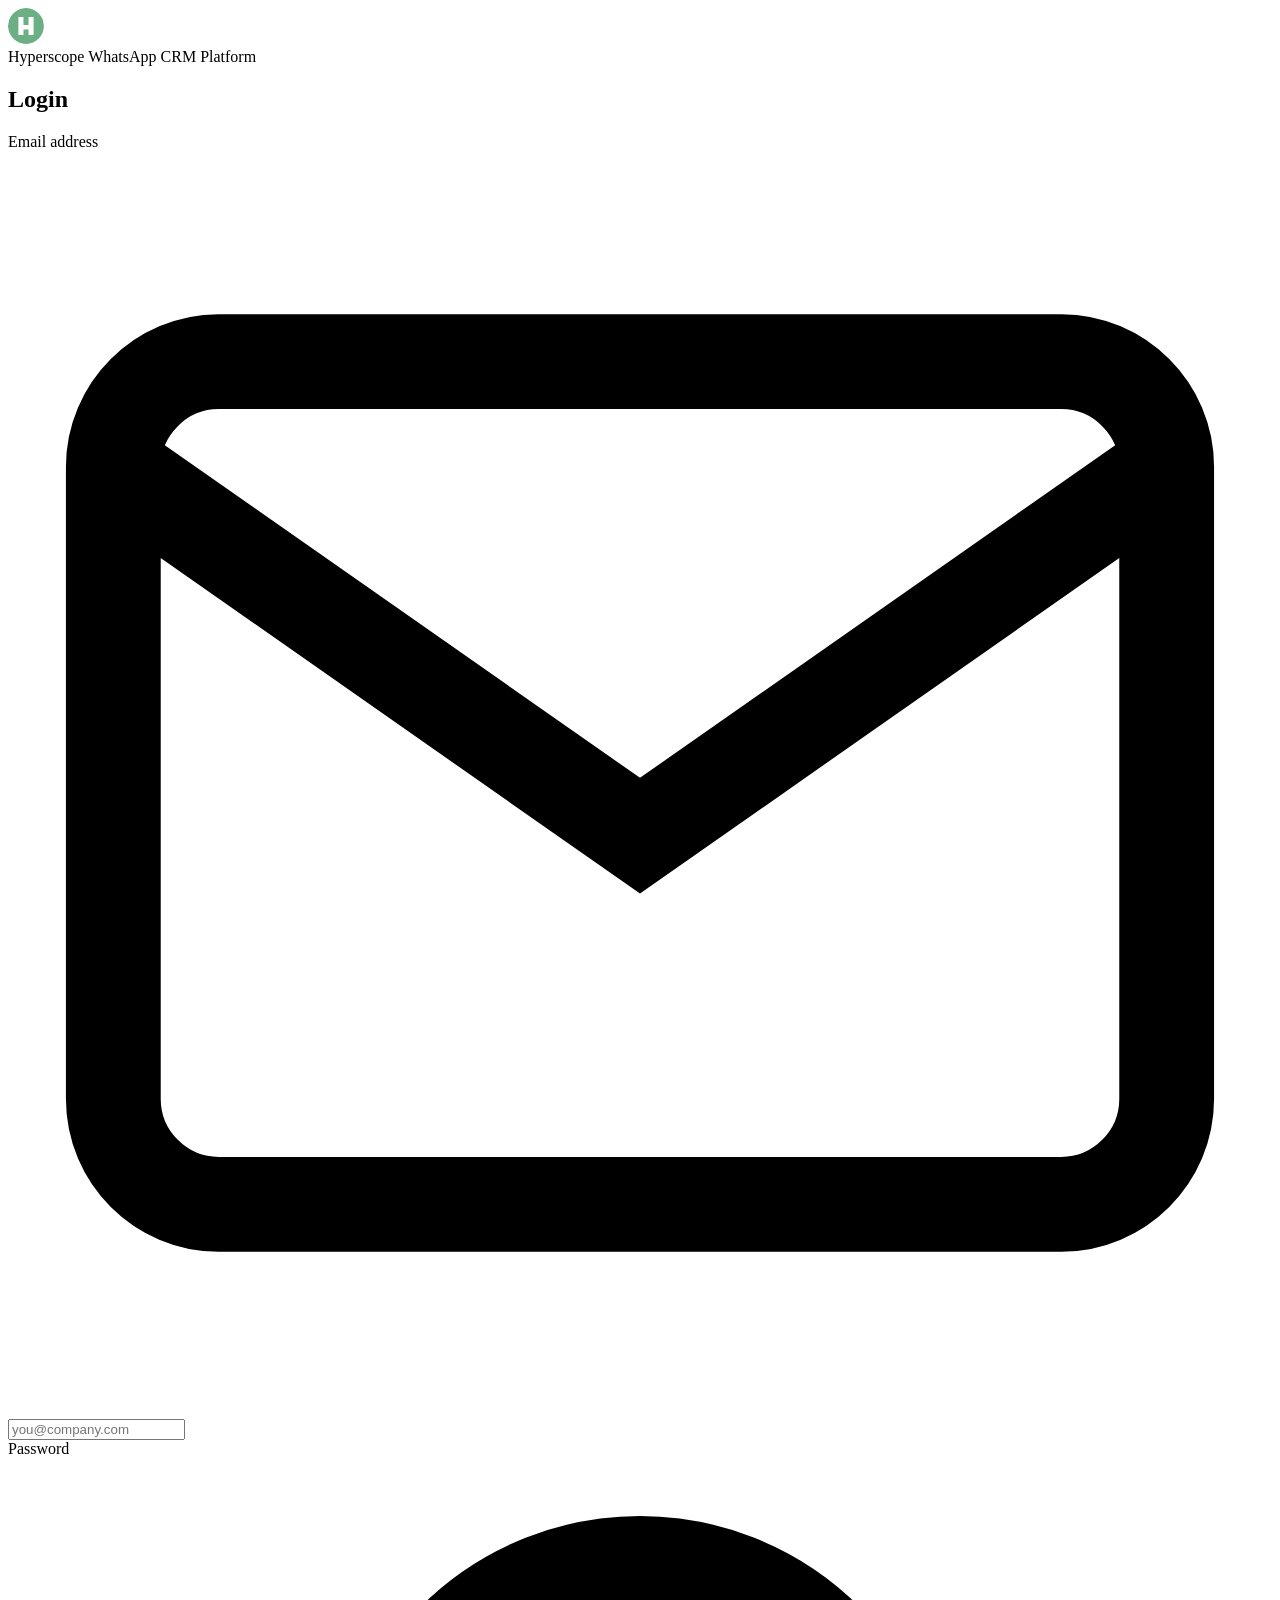
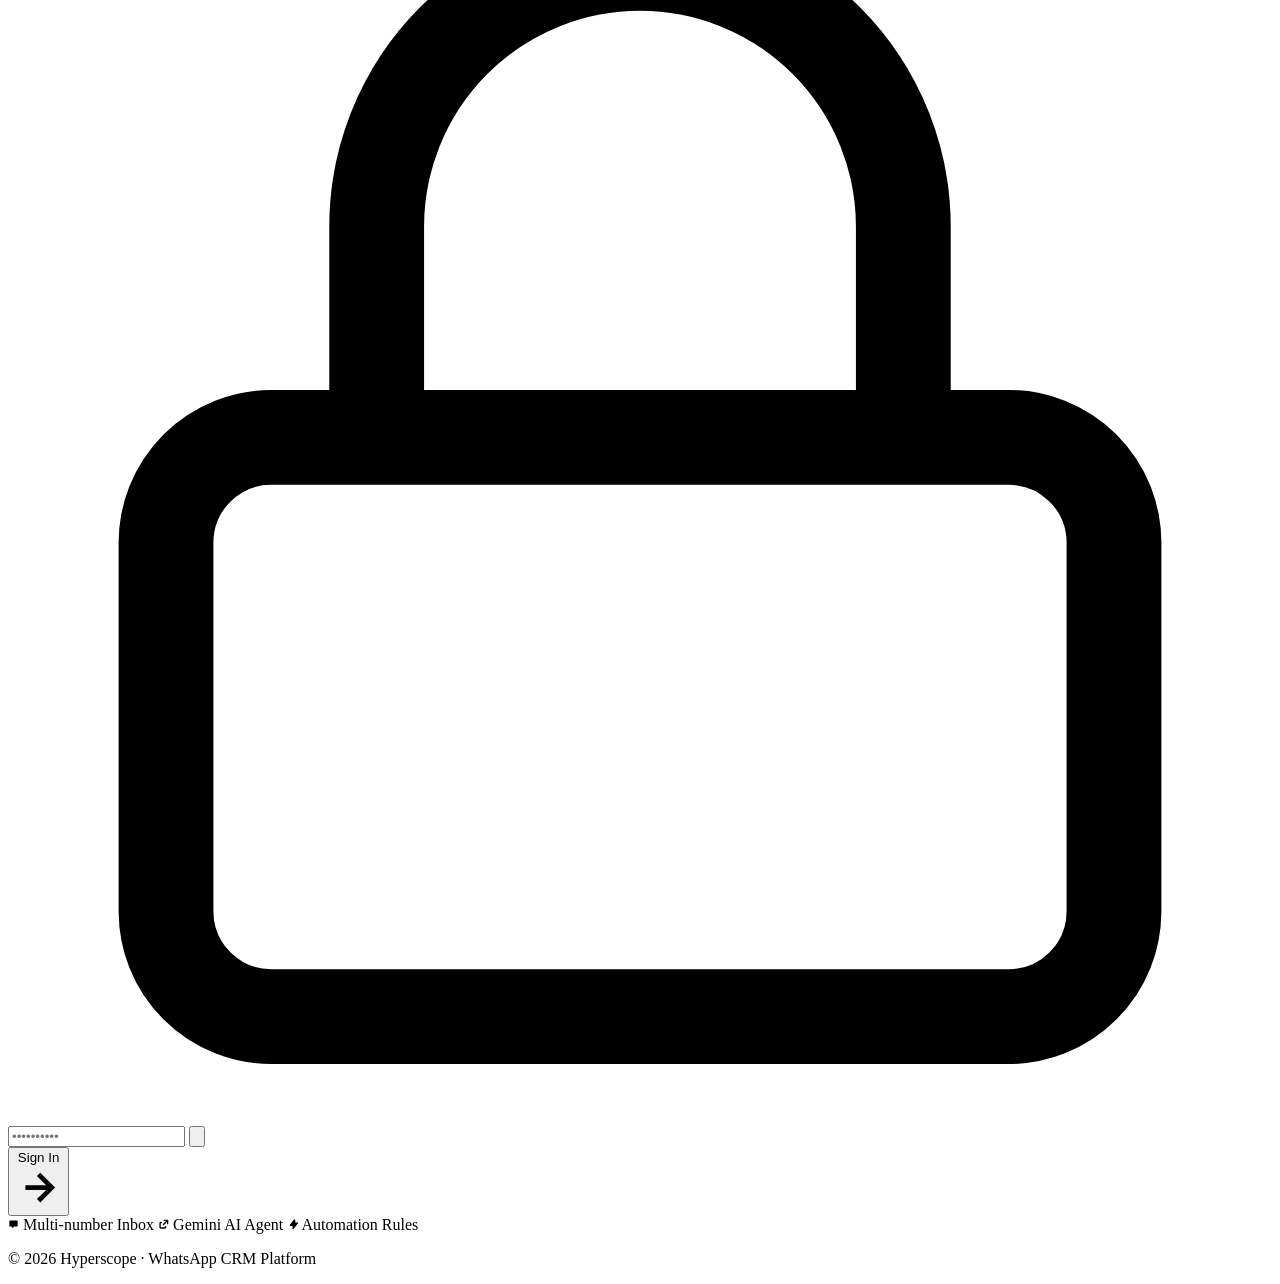
==== commit fd752e12: "chore(login): remove 'Secured with AARVI TECHNOLOGY' line Co-Authored-By: Claude Opus 5.5 (1M contex" ====
--- a/frontend/index.html
+++ b/frontend/index.html
@@ -14,14 +14,16 @@
     } catch (_) {}
   })();
 </script>
-<link rel="stylesheet" href="/static/css/app.css?v=41">
+<link rel="stylesheet" href="/static/css/app.css?v=43">
 <link rel="stylesheet" href="/static/css/notifications.css?v=2">
 <link rel="stylesheet" href="/static/css/dashboard.css?v=2">
 <link rel="stylesheet" href="/static/css/chats.css?v=3">
 <link rel="stylesheet" href="/static/css/analytics.css?v=2">
-<link rel="stylesheet" href="/static/css/settings.css?v=2">
-<link rel="stylesheet" href="/static/css/settings-org.css?v=1">
+<link rel="stylesheet" href="/static/css/settings.css?v=3">
+<link rel="stylesheet" href="/static/css/settings-org.css?v=9">
 <link rel="stylesheet" href="/static/css/contacts.css?v=2">
+<link rel="stylesheet" href="/static/css/logs.css?v=1">
+<link rel="stylesheet" href="/static/css/ai.css?v=1">
 <link rel="icon" type="image/svg+xml" href="/static/favicon.svg">
 </head>
 <body>
@@ -108,11 +110,6 @@
         </button>
 
       </form>
-
-      <div class="lf-trust">
-        <svg viewBox="0 0 24 24" fill="none" stroke="currentColor" stroke-width="1.8"><path d="M12 22s8-4 8-10V5l-8-3-8 3v7c0 6 8 10 8 10z"/></svg>
-        Secured with AARVI TECHNOLOGY
-      </div>
 
     </div>
 
@@ -436,8 +433,8 @@
 </div>
 
 <script src="/static/vendor/chartjs/chart.umd.js?v=4.4.7"></script>
-<script src="/static/js/api.js?v=45"></script>
-<script src="/static/js/app.js?v=52"></script>
-<script src="/static/js/settings-org.js?v=1"></script>
+<script src="/static/js/api.js?v=47"></script>
+<script src="/static/js/app.js?v=55"></script>
+<script src="/static/js/settings-org.js?v=9"></script>
 </body>
 </html>
